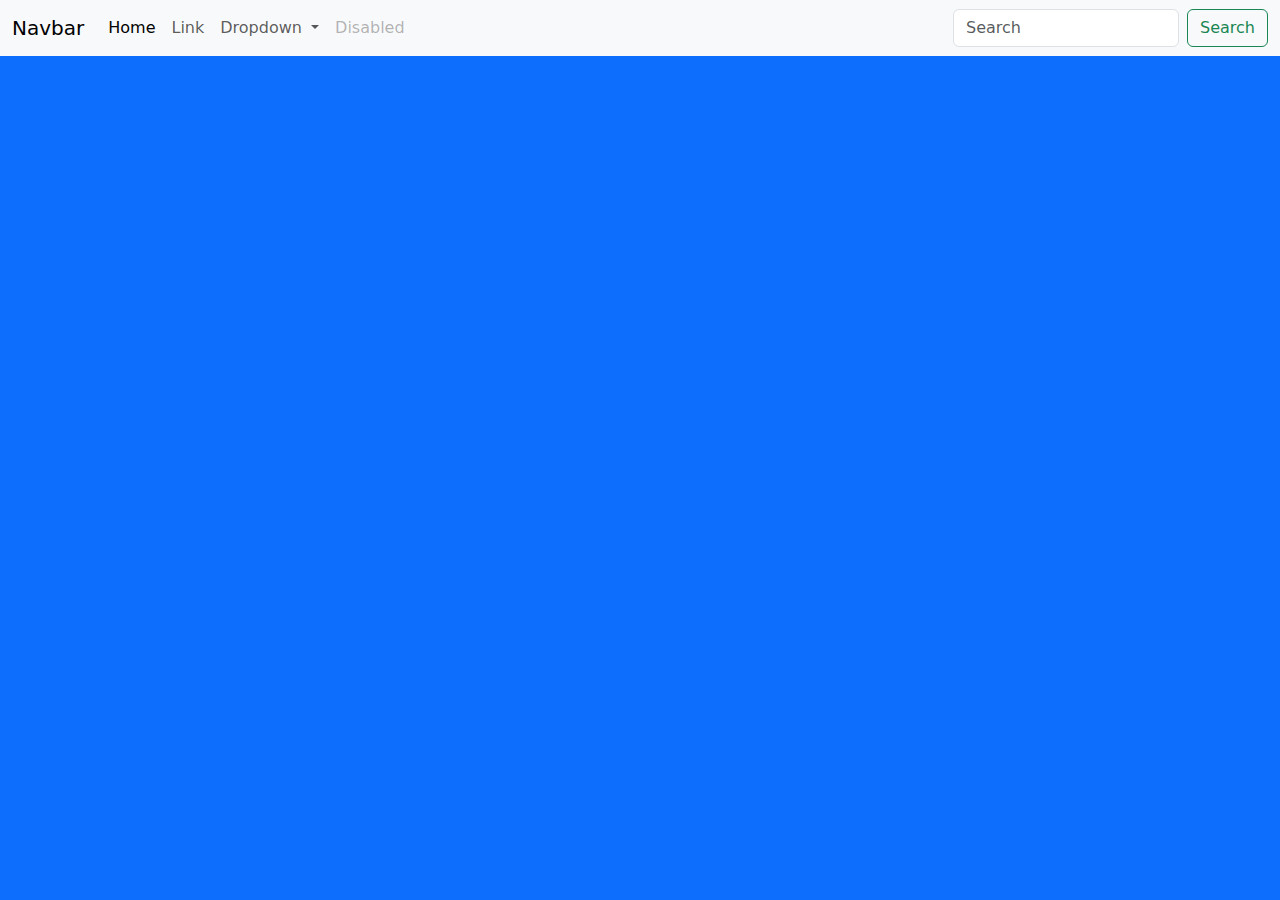
==== app/templates/index.html @ 4f7cbb37 "pages for app" ====
<!DOCTYPE html>
<html lang="en">
<head>
    <meta charset="UTF-8">
    <meta name="viewport" content="width=device-width, initial-scale=1.0">
    <title>MYBank</title>
    <link href="https://cdn.jsdelivr.net/npm/bootstrap@5.3.3/dist/css/bootstrap.min.css" rel="stylesheet" integrity="sha384-QWTKZyjpPEjISv5WaRU9OFeRpok6YctnYmDr5pNlyT2bRjXh0JMhjY6hW+ALEwIH" crossorigin="anonymous">
    <link rel="stylesheet" href="/static/estilos_index.css">
</head>

<body class="bg-primary text-light">
    <nav class="navbar navbar-expand-lg bg-body-tertiary">
        <div class="container-fluid">
            <a class="navbar-brand" href="#">Navbar</a>
            <button class="navbar-toggler" type="button" data-bs-toggle="collapse" data-bs-target="#navbarSupportedContent" aria-controls="navbarSupportedContent" aria-expanded="false" aria-label="Toggle navigation">
            <span class="navbar-toggler-icon"></span>
            </button>
            <div class="collapse navbar-collapse" id="navbarSupportedContent">
            <ul class="navbar-nav me-auto mb-2 mb-lg-0">
                <li class="nav-item">
                <a class="nav-link active" aria-current="page" href="/france_page">Home</a>
                </li>

                <li class="nav-item">
                <a class="nav-link" href="#">Link</a>
                </li>
                <li class="nav-item dropdown">
                <a class="nav-link dropdown-toggle" href="#" role="button" data-bs-toggle="dropdown" aria-expanded="false">
                    Dropdown
                </a>
                <ul class="dropdown-menu">
                    <li><a class="dropdown-item" href="#">Action</a></li>
                    <li><a class="dropdown-item" href="#">Another action</a></li>
                    <li><hr class="dropdown-divider"></li>
                    <li><a class="dropdown-item" href="#">Something else here</a></li>
                </ul>
                </li>
                <li class="nav-item">
                <a class="nav-link disabled" aria-disabled="true">Disabled</a>
                </li>
            </ul>
            <form class="d-flex" role="search">
                <input class="form-control me-2" type="search" placeholder="Search" aria-label="Search">
                <button class="btn btn-outline-success" type="submit">Search</button>
            </form>
            </div>
        </div>
        </nav>

    
    <script src="/static/java.js"></script>
</body>
</html>

<!-- <div class="container-fluid position-relative">
        <div class="row justify-content-end align-items-center vh-100">
            <div class="col-md-5">
                <div class="p-4 bg-primary rounded ">
                    <h1 class="mb-2">Bienvenido a MYBank</h1>
                    <p>Ingrese sus credenciales para acceder a su cuenta.</p>

                    <form id="loginForm">

                        <div class="mb-2">
                            <label for="exampleInputEmail1" class="form-label">Email address</label>
                            <input type="email" class="form-control" id="exampleInputEmail1" aria-describedby="emailHelp">
                        </div>

                        <div class="mb-2">
                            <label for="exampleInputPassword1" class="form-label">Password</label>
                            <input type="password" class="form-control" id="exampleInputPassword1">
                        </div>

                        <div class="mb-4">
                            <label for="countrySelect" class="form-label">Country</label>
                            <select type="country" class="form-select text-dark" id="countrySelect">
                                <option  type="country" value="france">France</option>
                                <option value="spain">Spain</option>
                                <option value="germany">Germany</option>
                            </select>
                        </div>

                        <button type="submit" class="btn btn-primary">Submit</button>

                    </form> 
            </div>
            </div>
        </div>
    </div>  -->
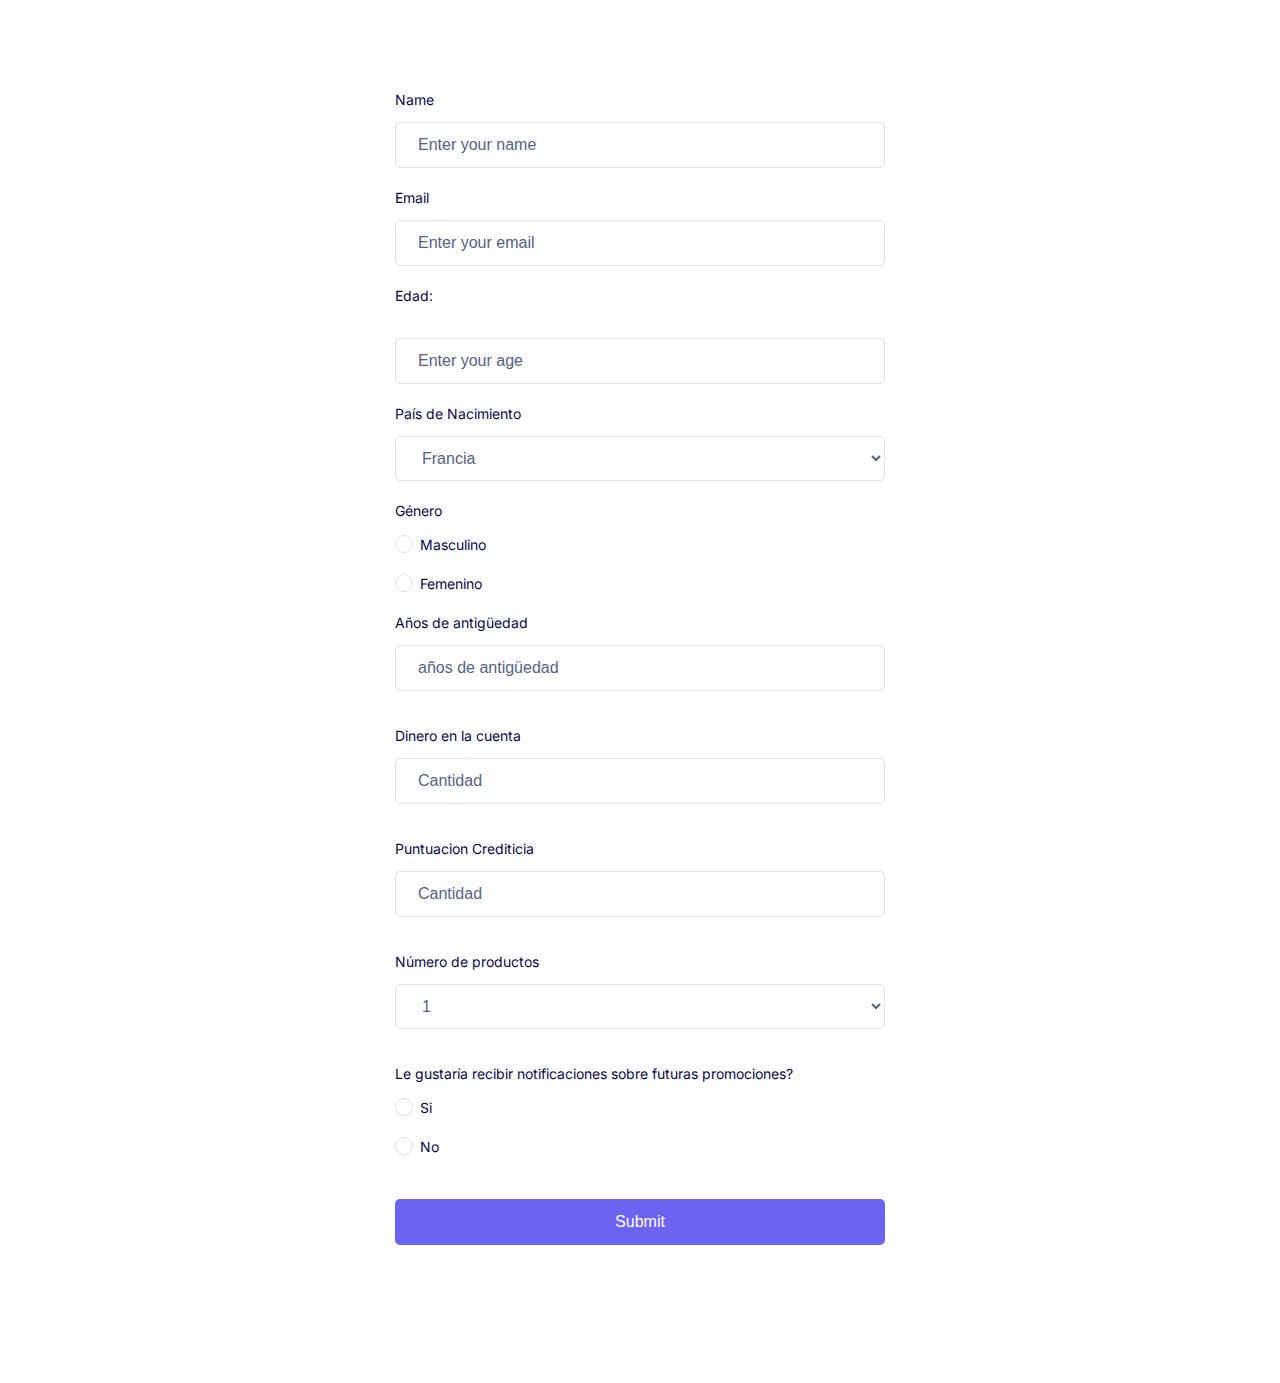
==== commit 40e3d21b: "app churn" ====
--- a/app/templates/index.html
+++ b/app/templates/index.html
@@ -3,87 +3,119 @@
 <head>
     <meta charset="UTF-8">
     <meta name="viewport" content="width=device-width, initial-scale=1.0">
-    <title>MYBank</title>
-    <link href="https://cdn.jsdelivr.net/npm/bootstrap@5.3.3/dist/css/bootstrap.min.css" rel="stylesheet" integrity="sha384-QWTKZyjpPEjISv5WaRU9OFeRpok6YctnYmDr5pNlyT2bRjXh0JMhjY6hW+ALEwIH" crossorigin="anonymous">
-    <link rel="stylesheet" href="/static/estilos_index.css">
+    <title>MyBnak</title>
+    <link rel="stylesheet" href="../static/estilos_index.css">
 </head>
+<body>
 
-<body class="bg-primary text-light">
-    <nav class="navbar navbar-expand-lg bg-body-tertiary">
-        <div class="container-fluid">
-            <a class="navbar-brand" href="#">Navbar</a>
-            <button class="navbar-toggler" type="button" data-bs-toggle="collapse" data-bs-target="#navbarSupportedContent" aria-controls="navbarSupportedContent" aria-expanded="false" aria-label="Toggle navigation">
-            <span class="navbar-toggler-icon"></span>
-            </button>
-            <div class="collapse navbar-collapse" id="navbarSupportedContent">
-            <ul class="navbar-nav me-auto mb-2 mb-lg-0">
-                <li class="nav-item">
-                <a class="nav-link active" aria-current="page" href="/france_page">Home</a>
-                </li>
+    <div class="formbold-main-wrapper">
+        <div class="formbold-form-wrapper">
 
-                <li class="nav-item">
-                <a class="nav-link" href="#">Link</a>
-                </li>
-                <li class="nav-item dropdown">
-                <a class="nav-link dropdown-toggle" href="#" role="button" data-bs-toggle="dropdown" aria-expanded="false">
-                    Dropdown
-                </a>
-                <ul class="dropdown-menu">
-                    <li><a class="dropdown-item" href="#">Action</a></li>
-                    <li><a class="dropdown-item" href="#">Another action</a></li>
-                    <li><hr class="dropdown-divider"></li>
-                    <li><a class="dropdown-item" href="#">Something else here</a></li>
-                </ul>
-                </li>
-                <li class="nav-item">
-                <a class="nav-link disabled" aria-disabled="true">Disabled</a>
-                </li>
-            </ul>
-            <form class="d-flex" role="search">
-                <input class="form-control me-2" type="search" placeholder="Search" aria-label="Search">
-                <button class="btn btn-outline-success" type="submit">Search</button>
-            </form>
+          <form action="/prediccion" method="post">
+            <div class="formbold-input-group">
+              <label for="name" class="formbold-form-label"> Name </label>
+              <input
+                type="text"
+                name="name"
+                id="name"
+                placeholder="Enter your name"
+                class="formbold-form-input"
+              />
             </div>
+      
+            <div class="formbold-input-group">
+              <label for="email" class="formbold-form-label"> Email </label>
+              <input
+                type="email"
+                name="lastname"
+                id="email"
+                placeholder="Enter your email"
+                class="formbold-form-input"
+              />
+            </div>
+      
+            <div class="formbold-input-group">
+              <label for="age" class="formbold-form-label" >Edad:</label><br>
+              <input type="text" id="age" name="age" placeholder="Enter your age" class="formbold-form-input" /> </div>
+      
+
+            <div class="formbold-input-group">
+              <label for="country" class="formbold-form-label"> País de Nacimiento </label>
+      
+              <select class="formbold-form-select" id="country" name="country">
+                  <option value="france">Francia</option>
+                  <option value="spain">España</option>
+                  <option value="germany">Alemania</option>
+              </select>
+            </div>
+
+            <div class="formbold-input-radio-wrapper">              
+              <label for="gender" class="formbold-form-label"> Género </label>
+
+              <div class="formbold-radio-flex">
+                <div class="formbold-radio-group">
+                  <label class="formbold-radio-label" id="gender" name="gender">
+                    <input class="formbold-input-radio" type="radio" name="gender"  value="Male" /> Masculino  <span class="formbold-radio-checkmark"></span>
+                  </label>
+                </div>
+      
+                <div class="formbold-radio-group">
+                  <label class="formbold-radio-label" id="gender" name="gender">
+                    <input class="formbold-input-radio" type="radio" name="gender" value="Female"/> Femenino <span class="formbold-radio-checkmark"></span>
+                  </label>
+                </div>
+
+                <div class="formbold-input-group">
+                  <label for="tenure" class="formbold-form-label"> Años de antigüedad </label>
+                  <input type="text" id="tenure" name="tenure" placeholder="años de antigüedad" class="formbold-form-input" />
+                </div>
+
+                <div class="formbold-input-group">
+                  <label for="balance" class="formbold-form-label"> Dinero en la cuenta </label>
+                  <input type="text" id="balance" name="balance" placeholder="Cantidad" class="formbold-form-input" />
+                </div>
+
+
+                <div class="formbold-input-group">
+                  <label for="credit_score" class="formbold-form-label"> Puntuacion Crediticia </label>
+                  <input type="text" id="credit_score" name="credit_score" placeholder="Cantidad" class="formbold-form-input" />
+                </div>
+
+
+                <div class="formbold-input-group">
+                  <label for="num_of_products" class="formbold-form-label"> Número de productos </label>
+          
+                  <select class="formbold-form-select" id="num_of_products" name="num_of_products">
+                      <option value="1">1</option>
+                      <option value="2">2</option>
+                      <option value="3">3</option>
+                      <option value="4">4</option>
+                  </select>
+                </div>
+
+            <div class="formbold-input-radio-wrapper">
+              <label for="is_active" class="formbold-form-label"> Le gustaría recibir notificaciones sobre futuras promociones? </label>
+      
+              <div class="formbold-radio-flex">
+                <div class="formbold-radio-group">
+                  <label class="formbold-radio-label" >
+                    <input class="formbold-input-radio" type="radio" id="is_active" name="is_active" value="1" /> Si  <span class="formbold-radio-checkmark"></span>
+                  </label>
+                </div>
+      
+                <div class="formbold-radio-group">
+                  <label class="formbold-radio-label">
+                    <input class="formbold-input-radio" type="radio" id="is_active" name="is_active"  value="0" /> No <span class="formbold-radio-checkmark"></span>
+                  </label>
+                </div>
+      
+      
+            <button type="submit" value="Enviar" class="formbold-btn">Submit</button>
+          </form>
         </div>
-        </nav>
-
+      </div>
     
-    <script src="/static/java.js"></script>
+    
+    
 </body>
-</html>
-
-<!-- <div class="container-fluid position-relative">
-        <div class="row justify-content-end align-items-center vh-100">
-            <div class="col-md-5">
-                <div class="p-4 bg-primary rounded ">
-                    <h1 class="mb-2">Bienvenido a MYBank</h1>
-                    <p>Ingrese sus credenciales para acceder a su cuenta.</p>
-
-                    <form id="loginForm">
-
-                        <div class="mb-2">
-                            <label for="exampleInputEmail1" class="form-label">Email address</label>
-                            <input type="email" class="form-control" id="exampleInputEmail1" aria-describedby="emailHelp">
-                        </div>
-
-                        <div class="mb-2">
-                            <label for="exampleInputPassword1" class="form-label">Password</label>
-                            <input type="password" class="form-control" id="exampleInputPassword1">
-                        </div>
-
-                        <div class="mb-4">
-                            <label for="countrySelect" class="form-label">Country</label>
-                            <select type="country" class="form-select text-dark" id="countrySelect">
-                                <option  type="country" value="france">France</option>
-                                <option value="spain">Spain</option>
-                                <option value="germany">Germany</option>
-                            </select>
-                        </div>
-
-                        <button type="submit" class="btn btn-primary">Submit</button>
-
-                    </form> 
-            </div>
-            </div>
-        </div>
-    </div>  -->+</html> --- a/app/static/estilos_index.css
+++ b/app/static/estilos_index.css
@@ -0,0 +1,150 @@
+@import url('https://fonts.googleapis.com/css2?family=Inter:wght@400;500;600;700&display=swap');
+
+* {
+  margin: 0;
+  padding: 0;
+  box-sizing: border-box;
+}
+body {
+  font-family: 'Inter', sans-serif;
+}
+.formbold-main-wrapper {
+  display: flex;
+  align-items: center;
+  justify-content: center;
+  padding: 48px;
+}
+
+.formbold-form-wrapper {
+  margin: 0 auto;
+  max-width: 570px;
+  width: 100%;
+  background: white;
+  padding: 40px;
+}
+
+.formbold-form-img {
+  margin-bottom: 45px;
+}
+
+.formbold-input-group {
+  margin-bottom: 18px;
+}
+
+.formbold-form-select {
+  width: 100%;
+  padding: 12px 22px;
+  border-radius: 5px;
+  border: 1px solid #dde3ec;
+  background: #ffffff;
+  font-size: 16px;
+  color: #536387;
+  outline: none;
+  resize: none;
+}
+
+.formbold-input-radio-wrapper {
+  margin-bottom: 25px;
+}
+.formbold-radio-flex {
+  display: flex;
+  flex-direction: column;
+  gap: 15px;
+}
+.formbold-radio-label {
+  font-size: 14px;
+  line-height: 24px;
+  color: #07074d;
+  position: relative;
+  padding-left: 25px;
+  cursor: pointer;
+  -webkit-user-select: none;
+  -moz-user-select: none;
+  -ms-user-select: none;
+  user-select: none;
+}
+.formbold-input-radio {
+  position: absolute;
+  opacity: 0;
+  cursor: pointer;
+}
+.formbold-radio-checkmark {
+  position: absolute;
+  top: -1px;
+  left: 0;
+  height: 18px;
+  width: 18px;
+  background-color: #ffffff;
+  border: 1px solid #dde3ec;
+  border-radius: 50%;
+}
+.formbold-radio-label
+  .formbold-input-radio:checked
+  ~ .formbold-radio-checkmark {
+  background-color: #6a64f1;
+}
+.formbold-radio-checkmark:after {
+  content: '';
+  position: absolute;
+  display: none;
+}
+
+.formbold-radio-label
+  .formbold-input-radio:checked
+  ~ .formbold-radio-checkmark:after {
+  display: block;
+}
+
+.formbold-radio-label .formbold-radio-checkmark:after {
+  top: 50%;
+  left: 50%;
+  width: 10px;
+  height: 10px;
+  border-radius: 50%;
+  background: #ffffff;
+  transform: translate(-50%, -50%);
+}
+
+.formbold-form-input {
+  width: 100%;
+  padding: 13px 22px;
+  border-radius: 5px;
+  border: 1px solid #dde3ec;
+  background: #ffffff;
+  font-weight: 500;
+  font-size: 16px;
+  color: #07074d;
+  outline: none;
+  resize: none;
+}
+.formbold-form-input::placeholder {
+  color: #536387;
+}
+.formbold-form-input:focus {
+  border-color: #6a64f1;
+  box-shadow: 0px 3px 8px rgba(0, 0, 0, 0.05);
+}
+.formbold-form-label {
+  color: #07074d;
+  font-size: 14px;
+  line-height: 24px;
+  display: block;
+  margin-bottom: 10px;
+}
+
+.formbold-btn {
+  text-align: center;
+  width: 100%;
+  font-size: 16px;
+  border-radius: 5px;
+  padding: 14px 25px;
+  border: none;
+  font-weight: 500;
+  background-color: #6a64f1;
+  color: white;
+  cursor: pointer;
+  margin-top: 25px;
+}
+.formbold-btn:hover {
+  box-shadow: 0px 3px 8px rgba(0, 0, 0, 0.05);
+}